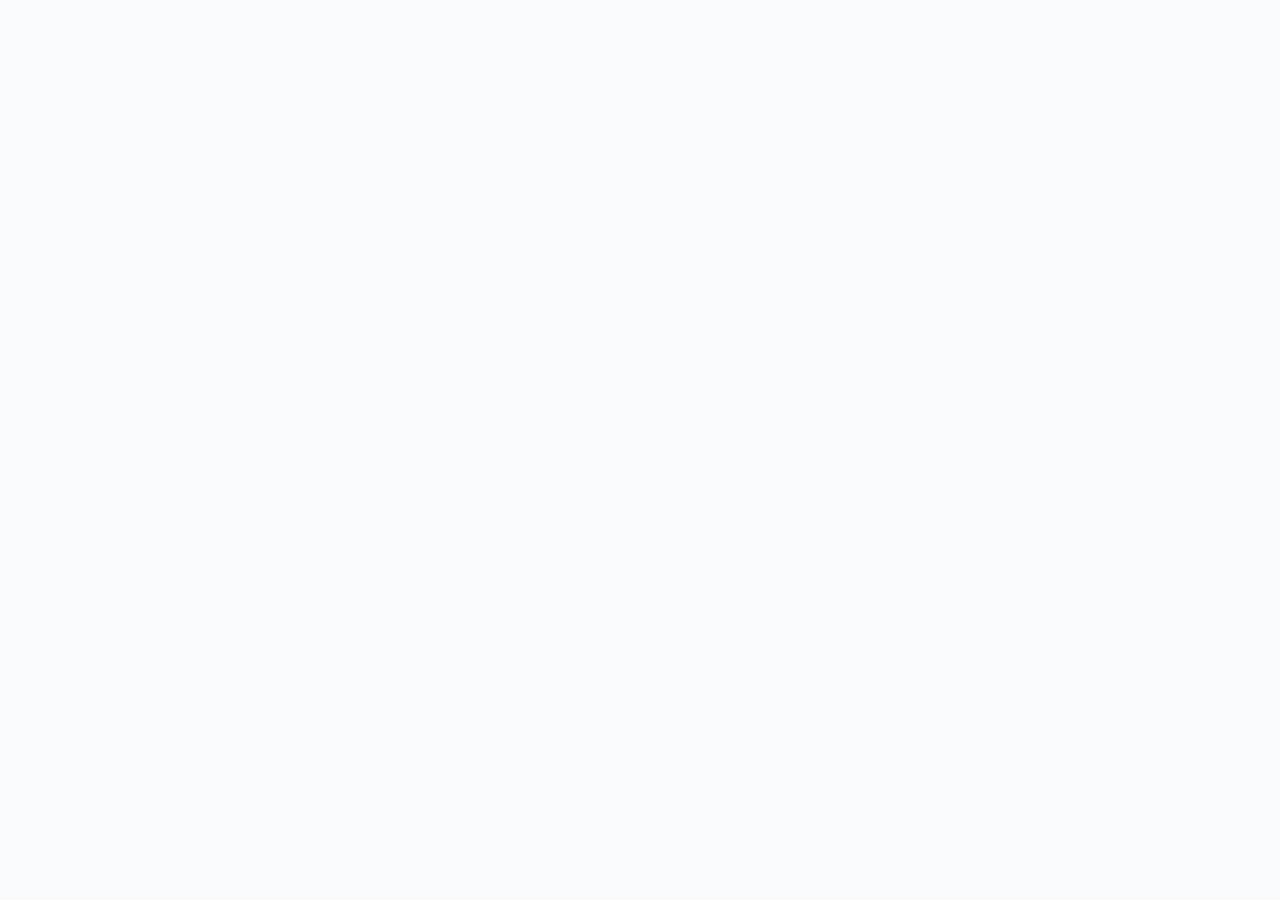
==== login.html @ bb5fe081 "init school system managment" ====
﻿<!DOCTYPE html>
<html lang="en">
<head>
  <meta charset="UTF-8" />
  <meta name="viewport" content="width=device-width, initial-scale=1.0" />
  <title>Login | School Management System</title>
  <link rel="stylesheet" href="css/style.css" />
  <link rel="stylesheet" href="css/forms.css" />
</head>
<body data-page="login">
  <!-- ================================
  EPIC 2: Authentication
  TASK 2.1: Create login form
  ================================ -->
  
  <script src="js/storage.js"></script>
  <script src="js/main.js"></script>
  <script src="js/auth.js"></script>
</body>
</html>
---- css/style.css ----
﻿/* ================================
EPIC 1: UI & Layout
TASK 1.1: Create full responsive layout
================================ */
:root {
  --bg: #f8fafc;
  --surface: #ffffff;
  --primary: #3b82f6;
  --primary-dark: #2563eb;
  --primary-light: #60a5fa;
  --muted: #64748b;
  --danger: #ef4444;
  --success: #10b981;
  --warning: #f59e0b;
  --border: #e2e8f0;
  --text: #1e293b;
  --sidebar: #1e293b;
  --shadow-sm: 0 1px 2px 0 rgb(0 0 0 / 0.05);
  --shadow-md: 0 4px 6px -1px rgb(0 0 0 / 0.1), 0 2px 4px -2px rgb(0 0 0 / 0.1);
  --shadow-lg: 0 10px 15px -3px rgb(0 0 0 / 0.1), 0 4px 6px -4px rgb(0 0 0 / 0.1);
  --shadow-xl: 0 20px 25px -5px rgb(0 0 0 / 0.1), 0 8px 10px -6px rgb(0 0 0 / 0.1);
}

* {
  box-sizing: border-box;
}

body {
  margin: 0;
  font-family: "Inter", -apple-system, BlinkMacSystemFont, "Segoe UI", Roboto, sans-serif;
  color: var(--text);
  background: var(--bg);
  min-height: 100vh;
}

h1, h2 {
  margin: 0 0 12px;
}

p {
  color: var(--muted);
}

.layout {
  min-height: 100vh;
  display: grid;
  grid-template-columns: 280px 1fr;
  position: relative;
}

.main-wrapper {
  display: flex;
  flex-direction: column;
  min-width: 0;
}

.content {
  padding: 24px;
}

.panel {
  background: var(--surface);
  border: 1px solid var(--border);
  border-radius: 16px;
  padding: 24px;
  margin-bottom: 20px;
  box-shadow: var(--shadow-lg);
  transition: all 0.3s cubic-bezier(0.4, 0, 0.2, 1);
  position: relative;
  overflow: hidden;
}

.panel::before {
  content: '';
  position: absolute;
  top: 0;
  left: 0;
  right: 0;
  height: 4px;
  background: linear-gradient(90deg, var(--primary), var(--primary-light));
  opacity: 0;
  transition: opacity 0.3s ease;
}

.panel:hover {
  transform: translateY(-4px);
  box-shadow: var(--shadow-xl);
}

.panel:hover::before {
  opacity: 1;
}

/* ================================
EPIC 1: UI & Layout
TASK 1.2: Create sidebar navigation
================================ */
.sidebar {
  background: linear-gradient(180deg, #1e293b 0%, #0f172a 100%);
  color: #fff;
  padding: 32px 24px;
  box-shadow: var(--shadow-xl);
  position: sticky;
  top: 0;
  height: 100vh;
  overflow-y: auto;
  display: flex;
  flex-direction: column;
}

.sidebar::after {
  content: '';
  position: absolute;
  top: 0;
  right: 0;
  width: 1px;
  height: 100%;
  background: linear-gradient(180deg, rgba(255,255,255,0.1) 0%, transparent 100%);
}

.sidebar::-webkit-scrollbar {
  width: 6px;
}

.sidebar::-webkit-scrollbar-track {
  background: transparent;
}

.sidebar::-webkit-scrollbar-thumb {
  background: rgba(255, 255, 255, 0.2);
  border-radius: 3px;
}

.sidebar::-webkit-scrollbar-thumb:hover {
  background: rgba(255, 255, 255, 0.3);
}

.sidebar h2 {
  font-size: 24px;
  font-weight: 800;
  margin-bottom: 32px;
  color: #fff;
  text-align: center;
  padding: 16px;
  background: rgba(255, 255, 255, 0.05);
  border-radius: 16px;
  border: 1px solid rgba(255, 255, 255, 0.1);
  backdrop-filter: blur(10px);
  letter-spacing: -0.5px;
}

.nav-link {
  display: flex;
  align-items: center;
  gap: 16px;
  color: #cbd5e1;
  text-decoration: none;
  padding: 16px 20px;
  border-radius: 12px;
  margin-bottom: 8px;
  transition: all 0.3s cubic-bezier(0.4, 0, 0.2, 1);
  position: relative;
  font-weight: 500;
  font-size: 15px;
  border: 1px solid transparent;
}

.nav-icon {
  display: flex;
  align-items: center;
  justify-content: center;
  width: 20px;
  height: 20px;
  transition: transform 0.3s ease;
  flex-shrink: 0;
}

.nav-link:hover .nav-icon {
  transform: scale(1.1);
}

.nav-link::before {
  content: '';
  position: absolute;
  left: 0;
  top: 50%;
  transform: translateY(-50%);
  width: 4px;
  height: 0;
  background: linear-gradient(180deg, var(--primary), var(--primary-light));
  border-radius: 0 2px 2px 0;
  transition: height 0.3s ease;
}

.nav-link:hover {
  background: rgba(59, 130, 246, 0.1);
  color: #fff;
  transform: translateX(8px);
  border-color: rgba(59, 130, 246, 0.2);
  box-shadow: 0 4px 12px rgba(59, 130, 246, 0.1);
}

.nav-link.active {
  background: linear-gradient(135deg, rgba(59, 130, 246, 0.15) 0%, rgba(37, 99, 235, 0.1) 100%);
  color: #fff;
  border-color: rgba(59, 130, 246, 0.3);
  box-shadow: 0 4px 16px rgba(59, 130, 246, 0.15);
}

.nav-link.active::before {
  height: 24px;
}

/* ================================
EPIC 1: UI & Layout
TASK 1.3: Create top navbar
================================ */
.topbar {
  height: 80px;
  display: flex;
  align-items: center;
  justify-content: space-between;
  padding: 0 32px;
  border-bottom: 1px solid var(--border);
  background: rgba(255, 255, 255, 0.95);
  backdrop-filter: blur(20px);
  box-shadow: var(--shadow-sm);
}

.topbar .user-badge {
  font-size: 14px;
  color: var(--muted);
}

/* ================================
EPIC 1: UI & Layout
TASK 1.5: Create reusable table styles
================================ */
.table-wrapper {
  overflow-x: auto;
}

.data-table {
  width: 100%;
  border-collapse: collapse;
}

.data-table th,
.data-table td {
  border-bottom: 1px solid var(--border);
  padding: 10px;
  text-align: left;
  font-size: 14px;
}

.data-table th {
  color: var(--muted);
  font-weight: 600;
}

.table-toolbar {
  display: flex;
  gap: 10px;
  flex-wrap: wrap;
  margin-bottom: 12px;
}

/* ================================
EPIC 1: UI & Layout
TASK 1.6: Create alert component
================================ */
.alert {
  border-radius: 8px;
  padding: 10px 12px;
  font-size: 14px;
  margin-bottom: 12px;
}

.alert-success {
  background: #dcfce7;
  border: 1px solid #86efac;
  color: #166534;
}

.alert-error {
  background: #fee2e2;
  border: 1px solid #fca5a5;
  color: #991b1b;
}

.alert-warning {
  background: #fef9c3;
  border: 1px solid #fde047;
  color: #713f12;
}

/* ================================
EPIC 1: UI & Layout
TASK 1.7: Create logout button
================================ */
.btn {
  border: 1px solid var(--border);
  background: #fff;
  color: var(--text);
  border-radius: 10px;
  padding: 10px 16px;
  cursor: pointer;
  font-weight: 500;
  transition: all 0.2s ease;
  box-shadow: var(--shadow-sm);
}

.btn:hover {
  transform: translateY(-1px);
  box-shadow: var(--shadow-md);
}

.btn-primary {
  border: none;
  background: linear-gradient(135deg, var(--primary) 0%, var(--primary-dark) 100%);
  color: #fff;
  box-shadow: var(--shadow-md);
}

.btn-primary:hover {
  background: linear-gradient(135deg, var(--primary-dark) 0%, #1d4ed8 100%);
  transform: translateY(-2px);
  box-shadow: var(--shadow-lg);
}

.btn-danger {
  background: linear-gradient(135deg, var(--danger) 0%, #dc2626 100%);
  border: none;
  color: #fff;
  box-shadow: var(--shadow-md);
}

.btn-danger:hover {
  background: linear-gradient(135deg, #dc2626 0%, #b91c1c 100%);
  transform: translateY(-2px);
  box-shadow: var(--shadow-lg);
}

.badge-pass,
.badge-fail {
  border-radius: 999px;
  font-size: 12px;
  padding: 4px 8px;
  color: #fff;
}

.badge-pass { background: var(--success); }
.badge-fail { background: var(--danger); }

/* ================================
EPIC 1: UI & Layout
TASK 1.1: Create full responsive layout
================================ */
.landing,
.auth-page {
  min-height: 100vh;
  display: grid;
  place-items: center;
  padding: 20px;
}

.landing-card,
.auth-card {
  width: min(520px, 100%);
  background: var(--surface);
  border: 1px solid var(--border);
  border-radius: 16px;
  padding: 24px;
  box-shadow: 0 15px 35px rgba(15, 23, 42, 0.08);
}

.list {
  margin: 0;
  padding-left: 18px;
}

.empty-state {
  border: 1px dashed var(--border);
  border-radius: 8px;
  color: var(--muted);
  text-align: center;
  padding: 14px;
  margin-top: 10px;
}

@media (max-width: 960px) {
  .layout {
    grid-template-columns: 1fr;
  }

  .sidebar {
    position: fixed;
    left: -280px;
    top: 0;
    width: 280px;
    height: 100vh;
    z-index: 1000;
    transition: left 0.3s ease;
    padding: 24px 20px;
  }

  .sidebar.open {
    left: 0;
    box-shadow: var(--shadow-xl);
  }

  .sidebar h2 {
    font-size: 20px;
    margin-bottom: 24px;
    padding: 12px;
  }

  .nav-link {
    padding: 14px 16px;
    font-size: 14px;
  }

  .nav-icon {
    width: 18px;
    height: 18px;
  }

  .sidebar-overlay {
    display: none;
    position: fixed;
    top: 0;
    left: 0;
    right: 0;
    bottom: 0;
    background: rgba(0, 0, 0, 0.5);
    z-index: 999;
  }

  .sidebar-overlay.active {
    display: block;
  }

  .mobile-menu-toggle {
    display: block;
    position: fixed;
    top: 20px;
    left: 20px;
    z-index: 1001;
    background: var(--primary);
    border: none;
    color: white;
    padding: 12px;
    border-radius: 8px;
    cursor: pointer;
    box-shadow: var(--shadow-md);
    font-size: 18px;
  }

  .topbar {
    padding-left: 60px;
  }

  .content {
    padding: 14px;
    padding-top: 100px;
  }
}

@media (min-width: 961px) {
  .mobile-menu-toggle,
  .sidebar-overlay {
    display: none !important;
  }
}
---- css/forms.css ----
﻿/* ================================
EPIC 1: UI & Layout
TASK 1.4: Create reusable form styles
================================ */
.app-form {
  display: grid;
  gap: 12px;
}

.grid-2,

.form-group {
  display: flex;
  flex-direction: column;
  gap: 6px;
}

.form-group label {
  font-weight: 600;
  font-size: 14px;
  color: var(--text);
}

.form-group input,
.form-group select,
.form-group textarea {
  padding: 10px 12px;
  border: 1px solid var(--border);
  border-radius: 8px;
  font-size: 14px;
  transition: border-color 0.2s ease;
}

.form-group input:focus,
.form-group select:focus,
.form-group textarea:focus {
  outline: none;
  border-color: var(--primary);
  box-shadow: 0 0 0 3px rgba(59, 130, 246, 0.1);
}

.error-text {
  color: var(--danger);
  font-size: 12px;
  margin-top: 4px;
  display: none;
}

.form-group.error input,
.form-group.error select,
.form-group.error textarea {
  border-color: var(--danger);
}

.form-group.error .error-text {
  display: block;
}

/* ================================
EPIC 1: UI & Layout
TASK 1.1: Create full responsive layout
================================ */
.grid-2 {
  display: grid;
  grid-template-columns: repeat(2, minmax(0, 1fr));
  gap: 16px;
}

.grid-3 {
  display: grid;
  grid-template-columns: repeat(3, minmax(0, 1fr));
  gap: 16px;
}

@media (max-width: 768px) {
  .grid-2,
  .grid-3 {
    grid-template-columns: 1fr;
  }
}
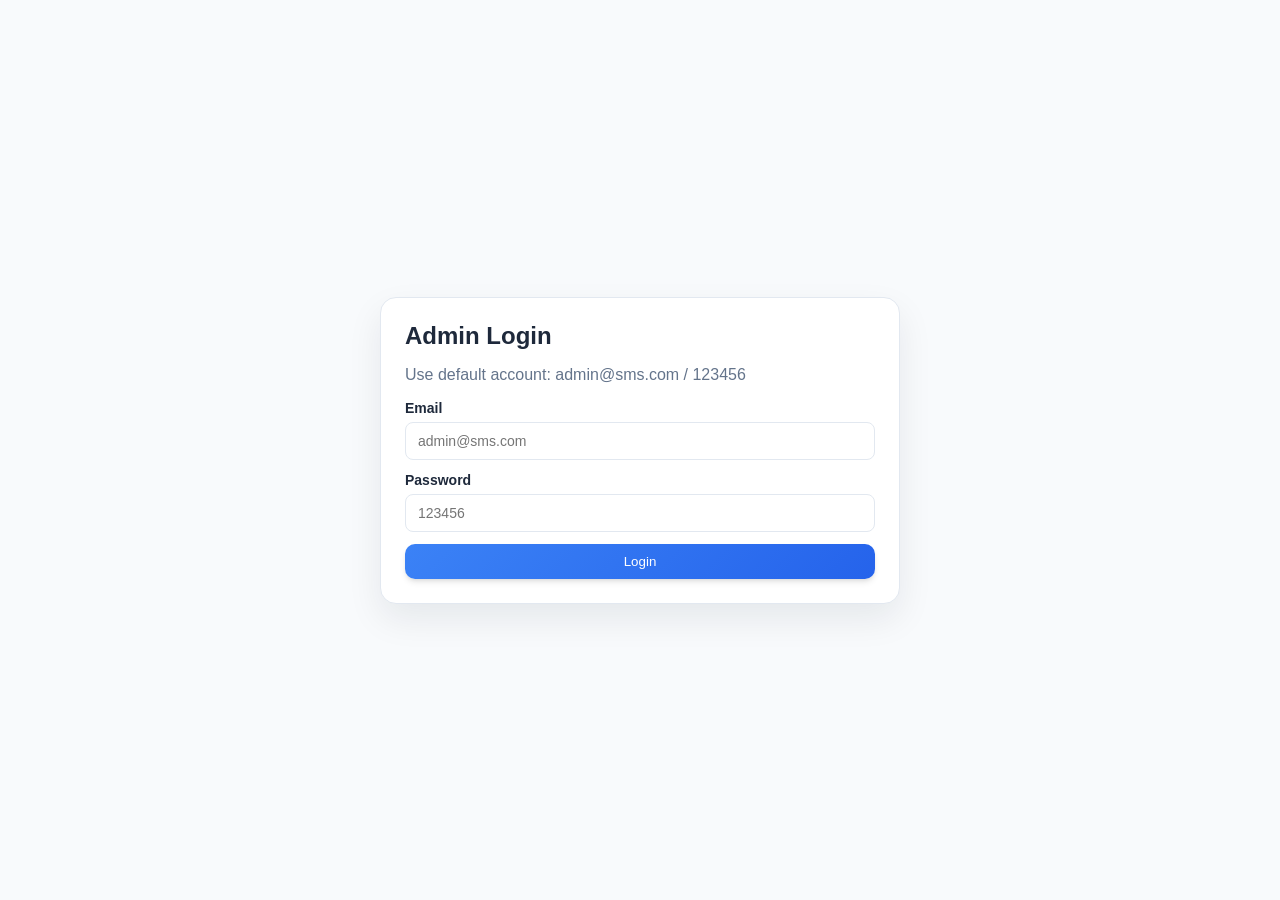
==== commit e088e19d: "Create an Authentication" ====
--- a/login.html
+++ b/login.html
@@ -13,6 +13,32 @@
   TASK 2.1: Create login form
   ================================ -->
   
+
+ <main class="auth-page">
+    <section class="auth-card">
+      <h1>Admin Login</h1>
+      <p>Use default account: admin@sms.com / 123456</p>
+
+      <div id="auth-alert"></div>
+
+      <form id="login-form" class="app-form" novalidate>
+        <div class="form-group">
+          <label for="email">Email</label>
+          <input id="email" name="email" type="email" placeholder="admin@sms.com" required />
+          <small class="error-text" data-error-for="email"></small>
+        </div>
+
+        <div class="form-group">
+          <label for="password">Password</label>
+          <input id="password" name="password" type="password" placeholder="123456" required />
+          <small class="error-text" data-error-for="password"></small>
+        </div>
+
+        <button class="btn btn-primary" type="submit">Login</button>
+      </form>
+    </section>
+  </main>
+
   <script src="js/storage.js"></script>
   <script src="js/main.js"></script>
   <script src="js/auth.js"></script>
